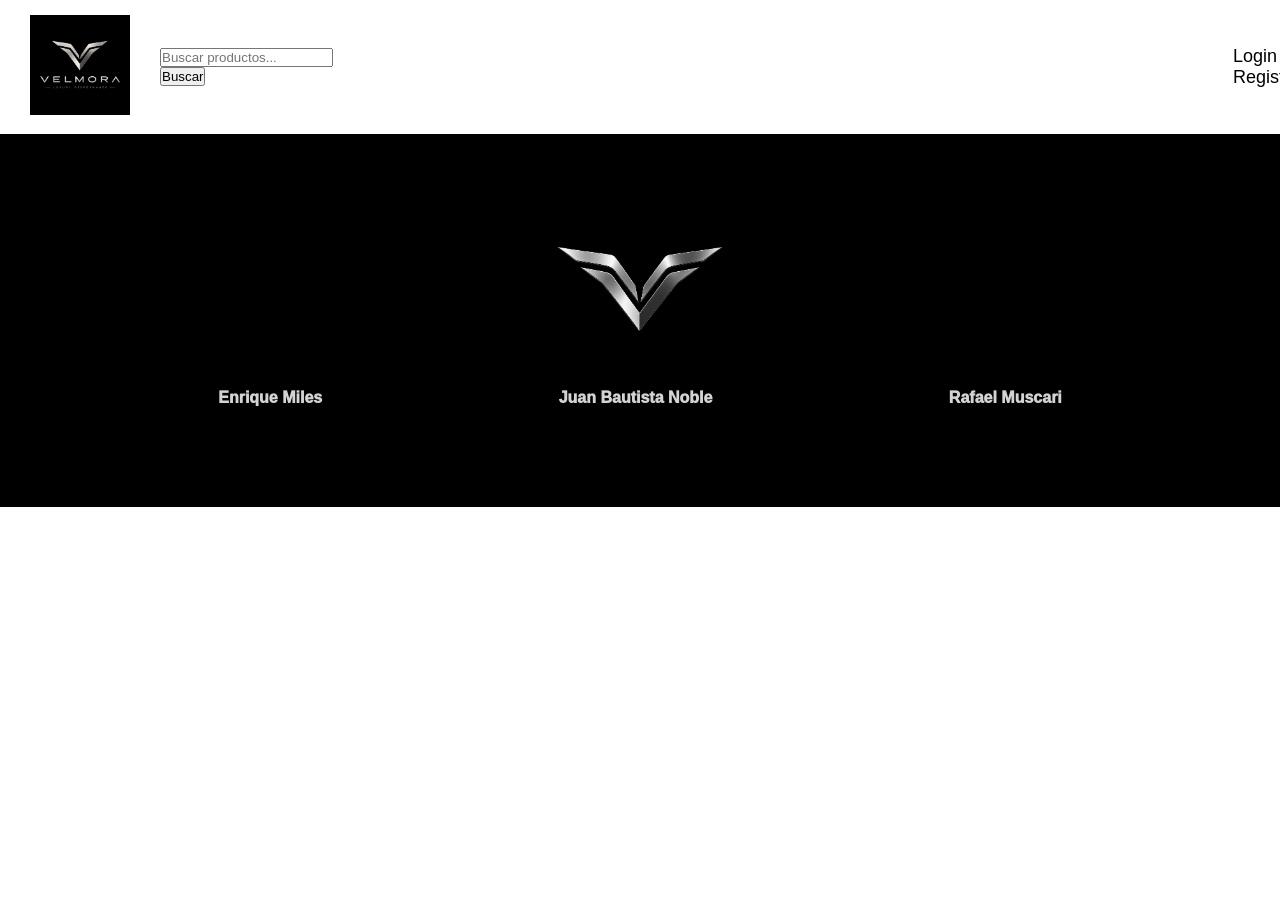
==== category.html @ 24c38fd2 "hice el css del index" ====
<!DOCTYPE html>
<html lang="en">
<head>
    <meta charset="UTF-8">
    <meta name="viewport" content="width=device-width, initial-scale=1.0">
    <title>Productos por categoria</title>
    <link rel="stylesheet" href="./css/style.css">
</head>
<body>
 <header class="header">
        <div class="logo_buscador">
            <a href="./index.html" class="logo link">
                <img src="./imagenes/logoconnombre.png" alt="logo">
            </a>
        <form  class="buscador" action="./search-results.html" method="get">
            <input class="input-buscador" type="text" name="buscador" placeholder="Buscar productos..." required>
            <button type="submit">Buscar</button>
        </form>
        </div>
        <div class="login-registro">
            <a href="./login.html">Login</a>
            <span>|</span>
            <a href="./register.html">Registro</a>
        </div>
    </header>
    
    <footer>
        <div class="logo-sinnombre"><img src="./imagenes/logo.png" alt="logo"></div>
        <nav>
            <ul class="nombres">
                <li class="nombre-particular">Enrique Miles</li>
                <li class="nombre-particular">Juan Bautista Noble</li>
                <li class="nombre-particular">Rafael Muscari</li>
            </ul>
        </nav>
    </footer>
</body>
</html>
---- css/style.css ----
* {
    box-sizing: border-box;
    margin: 0;
    padding: 0;
}

ul,
ol,
li {
    list-style-type: none;
}

a {
    text-decoration: none;
    color: black;
}

body {
    background-color: white;
    color: black;
    font-family: 'Trebuchet MS', 'Lucida Sans Unicode', 'Lucida Grande', 'Lucida Sans', Arial, sans-serif;
}

.header {
    background-color: white;
    border-bottom: 5px black solid;
    display: flex;
    align-items: center;
    padding: 15px 30px;
}

.logo img {
    height: 100px;
    width: 100px;
    margin-right: 30px;
}

.logo_buscador{
    display: flex;
    align-items: center;
}

.buscador{
    margin-right: 900px;
}

.login-registro{
   font-size: 18px;
}

.foto-auto img{
    width: 100%;
}

.nuevos-productos{
    margin: 30px 0 15px 0;
    display: flex;
    justify-content: center;
    width: 100%;
}

.titulo-nuevos{
    padding: 100px 60px 15px;
    font-size: 35px; 
}

.producto{
    margin: 0 10px 0 10px;
    background-color: rgb(215, 215, 215);
    border-radius: 20px;
    width: 430px;
    padding: 15px;
}

.foto{
    width: 400px;
}

h3{
   margin: 10px 0;
}

.precio{
    font-weight: bold;
}

.ver {
    background-color: #444;
    padding: 10px;
    width: 75px;
    margin: 15px 0px;
}

.ver a{
    text-decoration: none;
    color: white;
}

.productos-destacados{
    display: flex;
    justify-content: center;
    width: 100%;
    background-color: rgb(215, 215, 215);
}

.titulo-destacados{
    background-color: rgb(215, 215, 215);
    padding: 100px 60px 15px;
    font-size: 35px;
    margin-top: 50px;
}

.destacado{
    margin: 30px 10px 15px 10px;
    background-color: white;
    border-radius: 20px;
    width: 430px;
    padding: 15px;
}

footer{
    background-color: black;
    padding: 50px 100px 100px;
}

.logo-sinnombre{
    display: flex;
    justify-content: center;
}

.logo-sinnombre img {
    height: 200px;
}

.nombres{
    display: flex;
    justify-content: space-around;
}

.nombre-particular{
    color: lightgrey;
    font-weight: 1000;
    font-family: 'Segoe UI', Tahoma, Geneva, Verdana, sans-serif;
}

.login{
    display: flex;
    justify-content: center;
    margin: 150px;
    font-size: 18px;
}

.email{
    margin: 0 0 20px ;
}

.ingresar{
    font-size: 20px;
    margin-right: 10px;
}

.cuenta{
    border: black 1px solid;
    padding: 2px;
    border-radius: 4px;
    background-color: rgb(231, 230, 230);
}
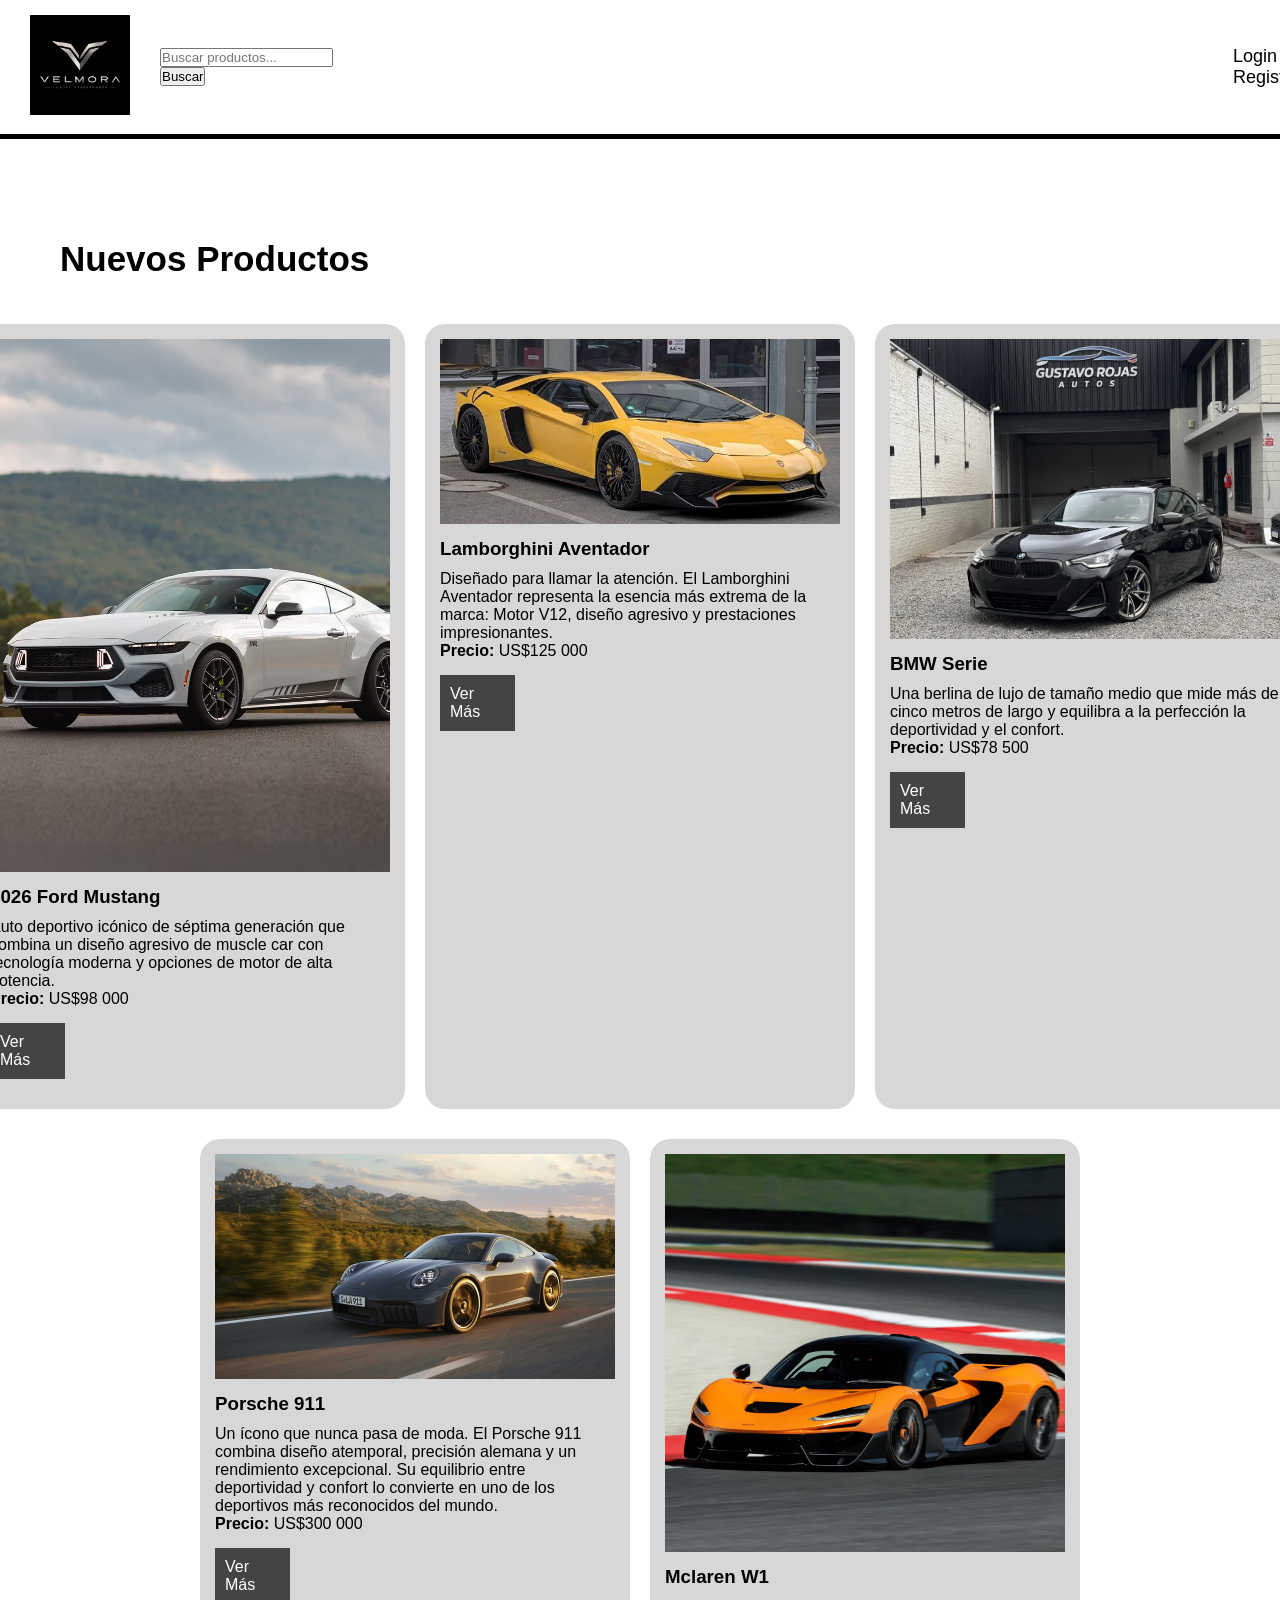
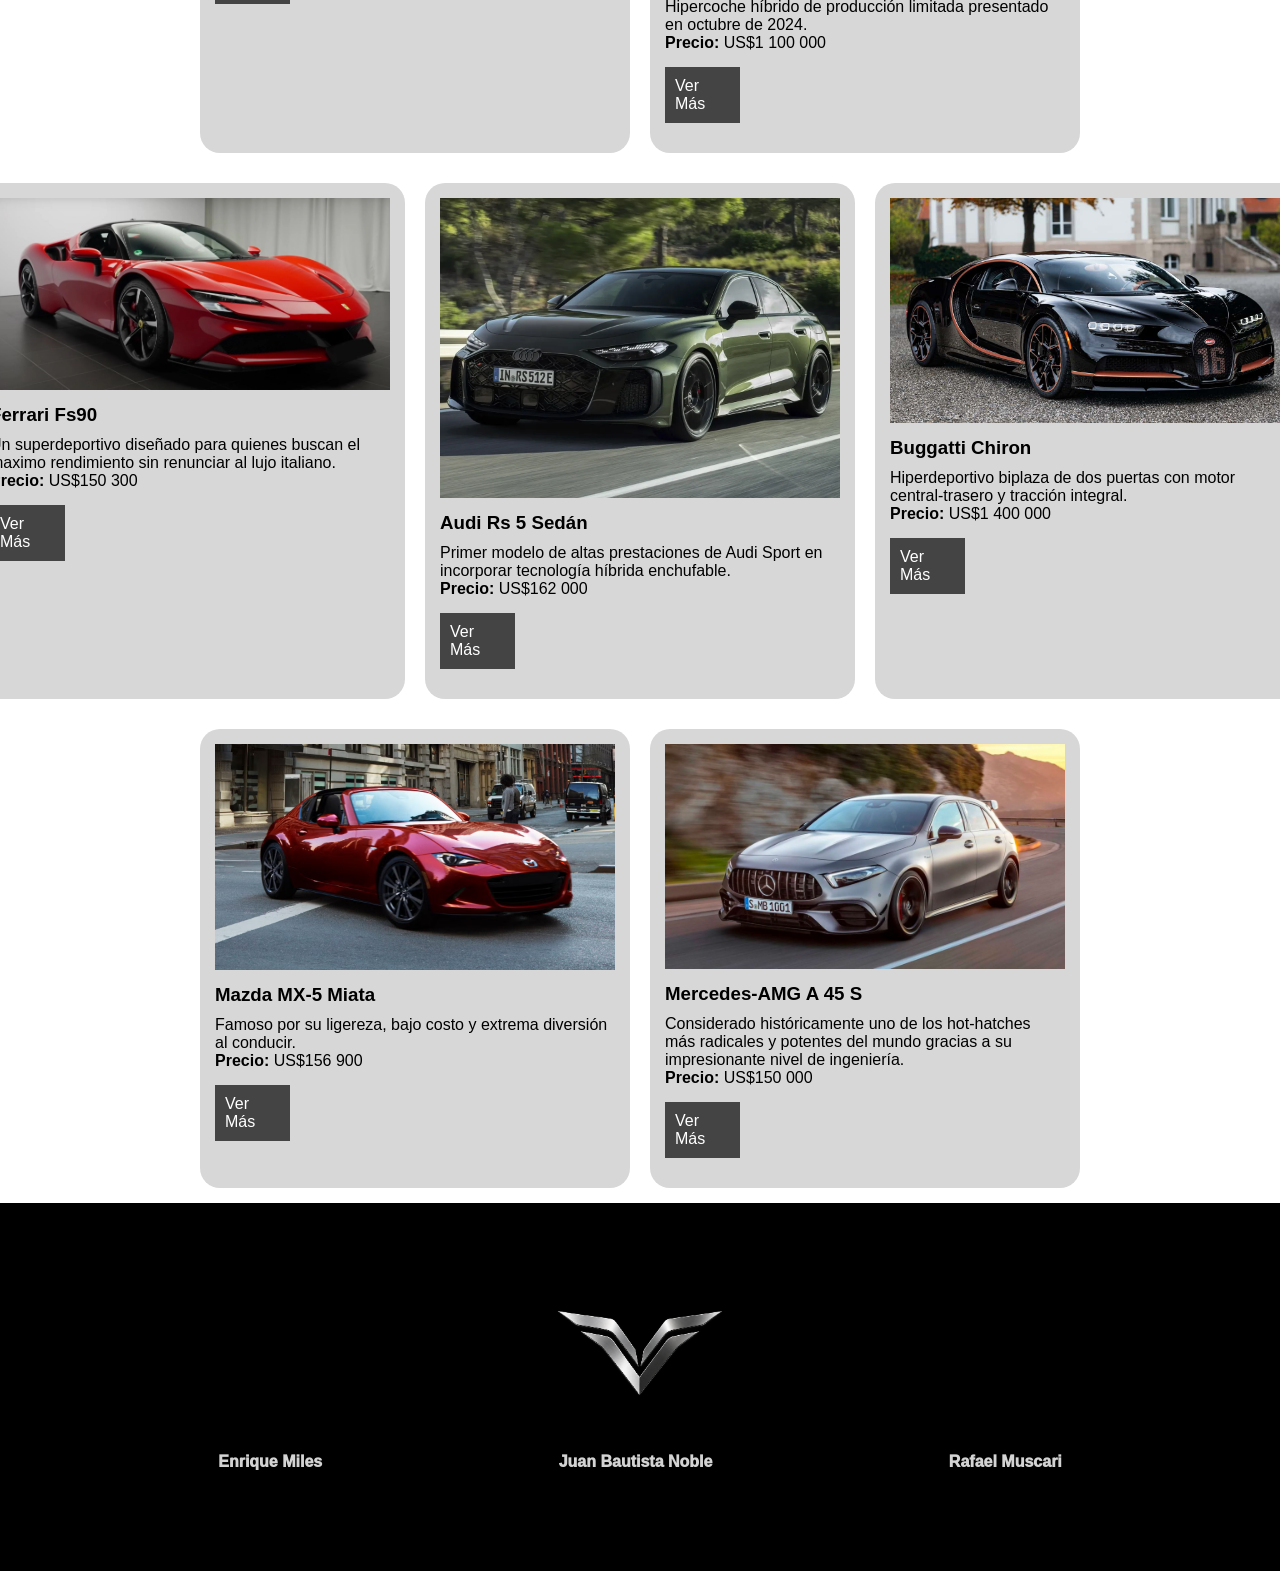
==== commit 6bcf0258: "hice el html de category" ====
--- a/category.html
+++ b/category.html
@@ -23,7 +23,96 @@
             <a href="./register.html">Registro</a>
         </div>
     </header>
-    
+    <section>
+            <h1 class="titulo-nuevos">Nuevos Productos</h1>
+            <div class="nuevos-productos">
+            <article class="producto">
+                <img class="foto" src="./imagenes/26_FRD_MST_RTR_LAUNCH_VHP-Accordion3_v1.avif" alt="mustang">
+                    <h3>2026 Ford Mustang</h3>
+                    <p>Auto deportivo icónico de séptima generación que combina un diseño agresivo de muscle car con tecnología moderna y opciones de motor de alta potencia.</p>
+                    <p><span class="precio">Precio: </span>US$98 000</p>
+                    <p class="ver"><a href="./product.html">Ver Más</a></p>
+            </article>
+            <article class="producto">
+                <img class="foto" src="./imagenes/images.jpg" alt="lamborghini">
+                    <h3>Lamborghini Aventador</h3>
+                    <p>Diseñado para llamar la atención. El Lamborghini Aventador representa la esencia más extrema de
+                        la marca: Motor V12, diseño agresivo y prestaciones impresionantes.</p>
+                    <p><span class="precio">Precio: </span>US$125 000</p>
+                    <p class="ver"><a href="./product.html">Ver Más</a></p>
+            </article>
+            <article class="producto">
+                <img class="foto" src="./imagenes/D_NQ_NP_2X_749563-MLA111535117367_052026-F.webp" alt="foto-BMW">
+                    <h3>BMW Serie</h3>
+                    <p>Una berlina de lujo de tamaño medio que mide más de cinco metros de largo y equilibra a la perfección la deportividad y el confort.</p>
+                    <p><span class="precio">Precio: </span>US$78 500</p>
+                    <p class="ver"><a href="./product.html">Ver Más</a></p>
+            </article>
+            </div>
+        </section>
+        <section class="nuevos-productos">
+            <article class="producto">
+                <img class="foto" src="./imagenes/porsche911.webp" alt="foto-porsche911">
+                <div>
+                    <h3>Porsche 911</h3>
+                    <p>Un ícono que nunca pasa de moda. El Porsche 911 combina diseño atemporal, precisión alemana y un
+                        rendimiento excepcional. Su equilibrio entre deportividad y confort lo convierte en uno de los
+                        deportivos más reconocidos del mundo.</p>
+                    <p><span class="precio">Precio: </span>US$300 000</p>
+                    <p class="ver"><a href="./product.html">Ver Más</a></p>
+                </div>
+            </article>
+            <article class="producto">
+                <img class="foto" src="./imagenes/6389578a-0f70-4051-b32a-111d0149a776.avif" alt="Mclaren">
+                <div>
+                    <h3>Mclaren W1</h3>
+                    <p>Hipercoche híbrido de producción limitada presentado en octubre de 2024.</p>
+                    <p><span class="precio">Precio: </span>US$1 100 000</p>
+                    <p class="ver"><a href="./product.html">Ver Más</a></p>
+                </div>
+            </article>
+        </section>
+        <section class="nuevos-productos">
+            <article class="producto">
+                <img class="foto" src="./imagenes/ferrarifs90.webp" alt="ferrari">
+                    <h3>Ferrari Fs90</h3>
+                    <p>Un superdeportivo diseñado para quienes buscan el maximo rendimiento sin renunciar al lujo italiano.</p>
+                    <p><span class="precio">Precio: </span>US$150 300</p>
+                    <p class="ver"><a href="./product.html">Ver Más</a></p>
+            </article>
+            <article class="producto">
+                <img class="foto" src="./imagenes/D_NQ_NP_2X_921612-MLA115686466792_092026-F.webp" alt="Audi">
+                <div>
+                    <h3>Audi Rs 5 Sedán</h3>
+                    <p>Primer modelo de altas prestaciones de Audi Sport en incorporar tecnología híbrida enchufable.</p>
+                    <p><span class="precio">Precio: </span>US$162 000</p>
+                    <p class="ver"><a href="./product.html">Ver Más</a></p>
+                </div>
+            </article>
+            <article class="producto">
+                <img class="foto" src="./imagenes/bugatti-chiron-1500.jpg" alt="ferrari">
+                    <h3>Buggatti Chiron</h3>
+                    <p>Hiperdeportivo biplaza de dos puertas con motor central-trasero y tracción integral.</p>
+                    <p><span class="precio">Precio: </span>US$1 400 000</p>
+                    <p class="ver"><a href="./product.html">Ver Más</a></p>
+            </article>
+        </section>
+        <section class="nuevos-productos">
+            <article class="producto">
+                <img class="foto" src="./imagenes/mazda-mx.avif" alt="mazda">
+                    <h3>Mazda MX-5 Miata</h3>
+                    <p>Famoso por su ligereza, bajo costo y extrema diversión al conducir.</p>
+                    <p><span class="precio">Precio: </span>US$156 900</p>
+                    <p class="ver"><a href="./product.html">Ver Más</a></p>
+            </article>
+            <article class="producto">
+                <img class="foto" src="./imagenes/mercedes.jpg" alt="foto-mercedes">
+                    <h3>Mercedes-AMG A 45 S</h3>
+                    <p>Considerado históricamente uno de los hot-hatches más radicales y potentes del mundo gracias a su impresionante nivel de ingeniería.</p>
+                    <p><span class="precio">Precio: </span>US$150 000</p>
+                    <p class="ver"><a href="./product.html">Ver Más</a></p>
+            </article>
+        </section>
     <footer>
         <div class="logo-sinnombre"><img src="./imagenes/logo.png" alt="logo"></div>
         <nav>
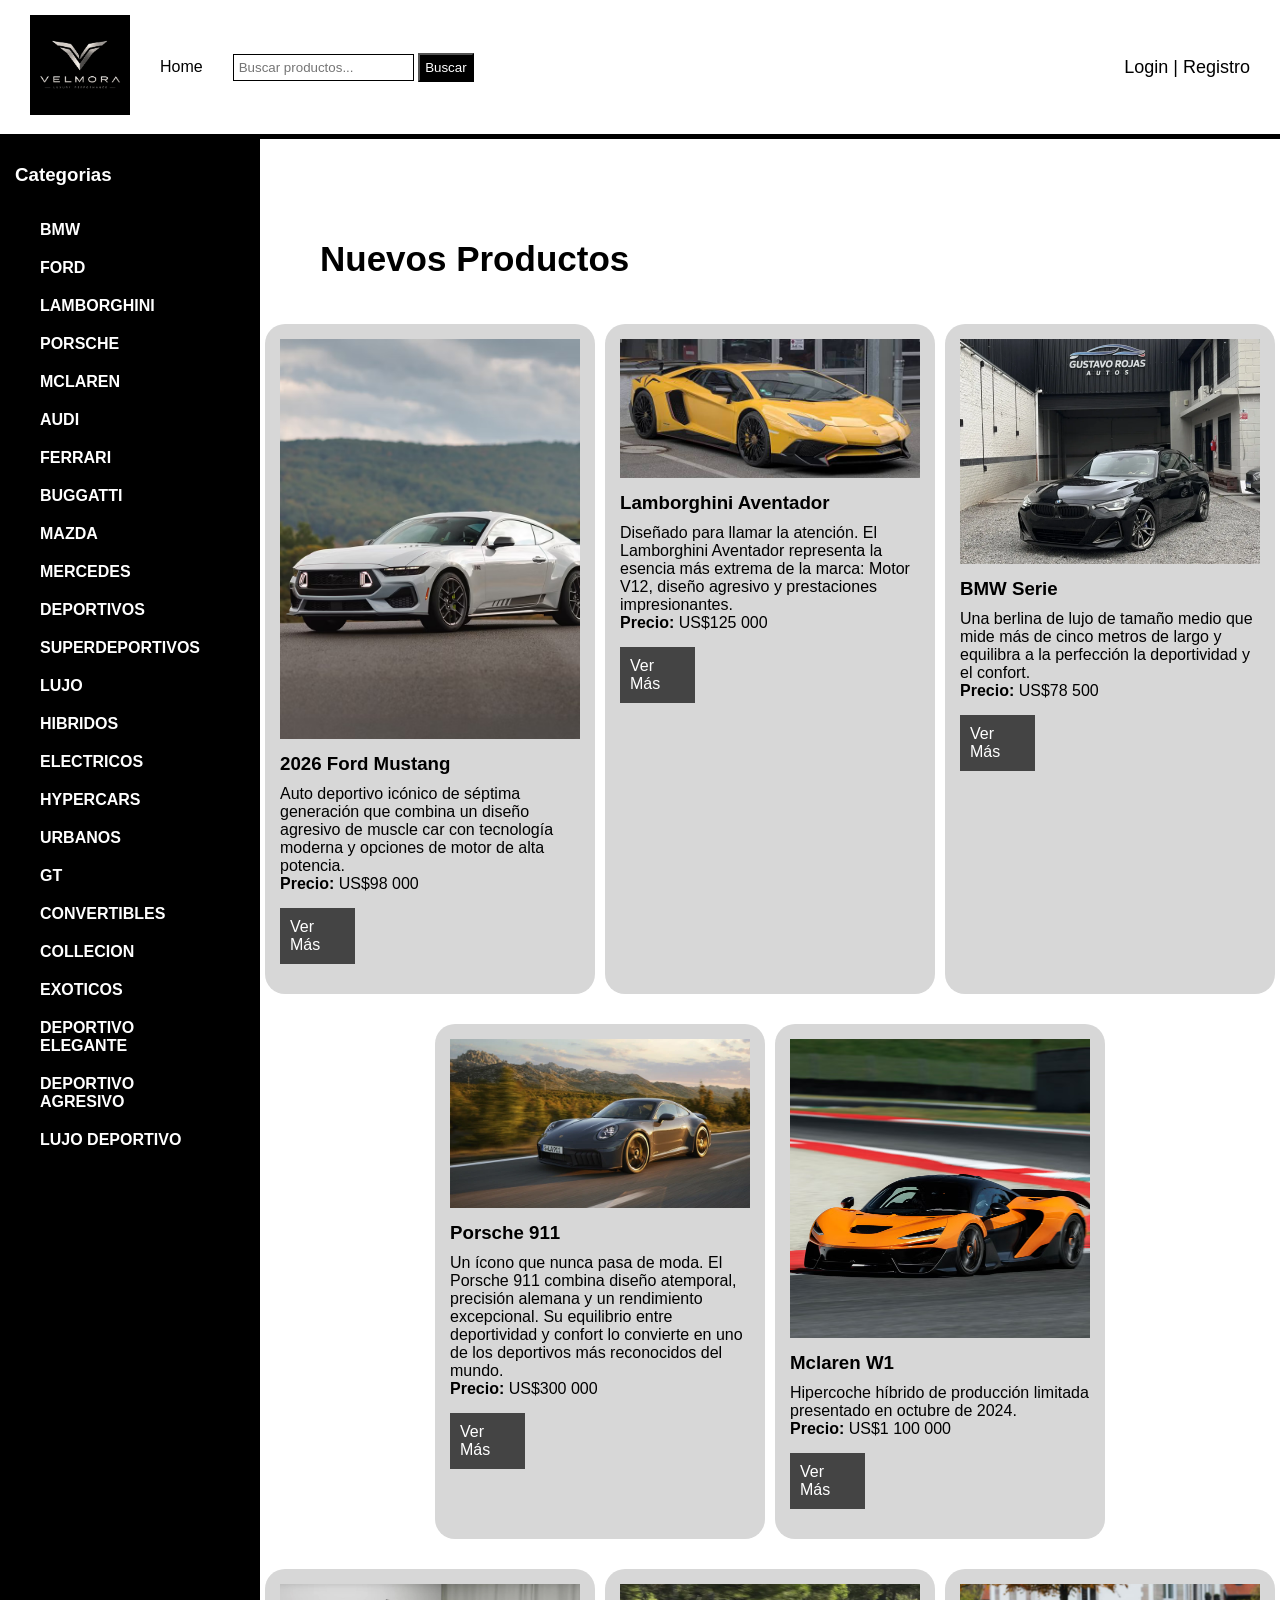
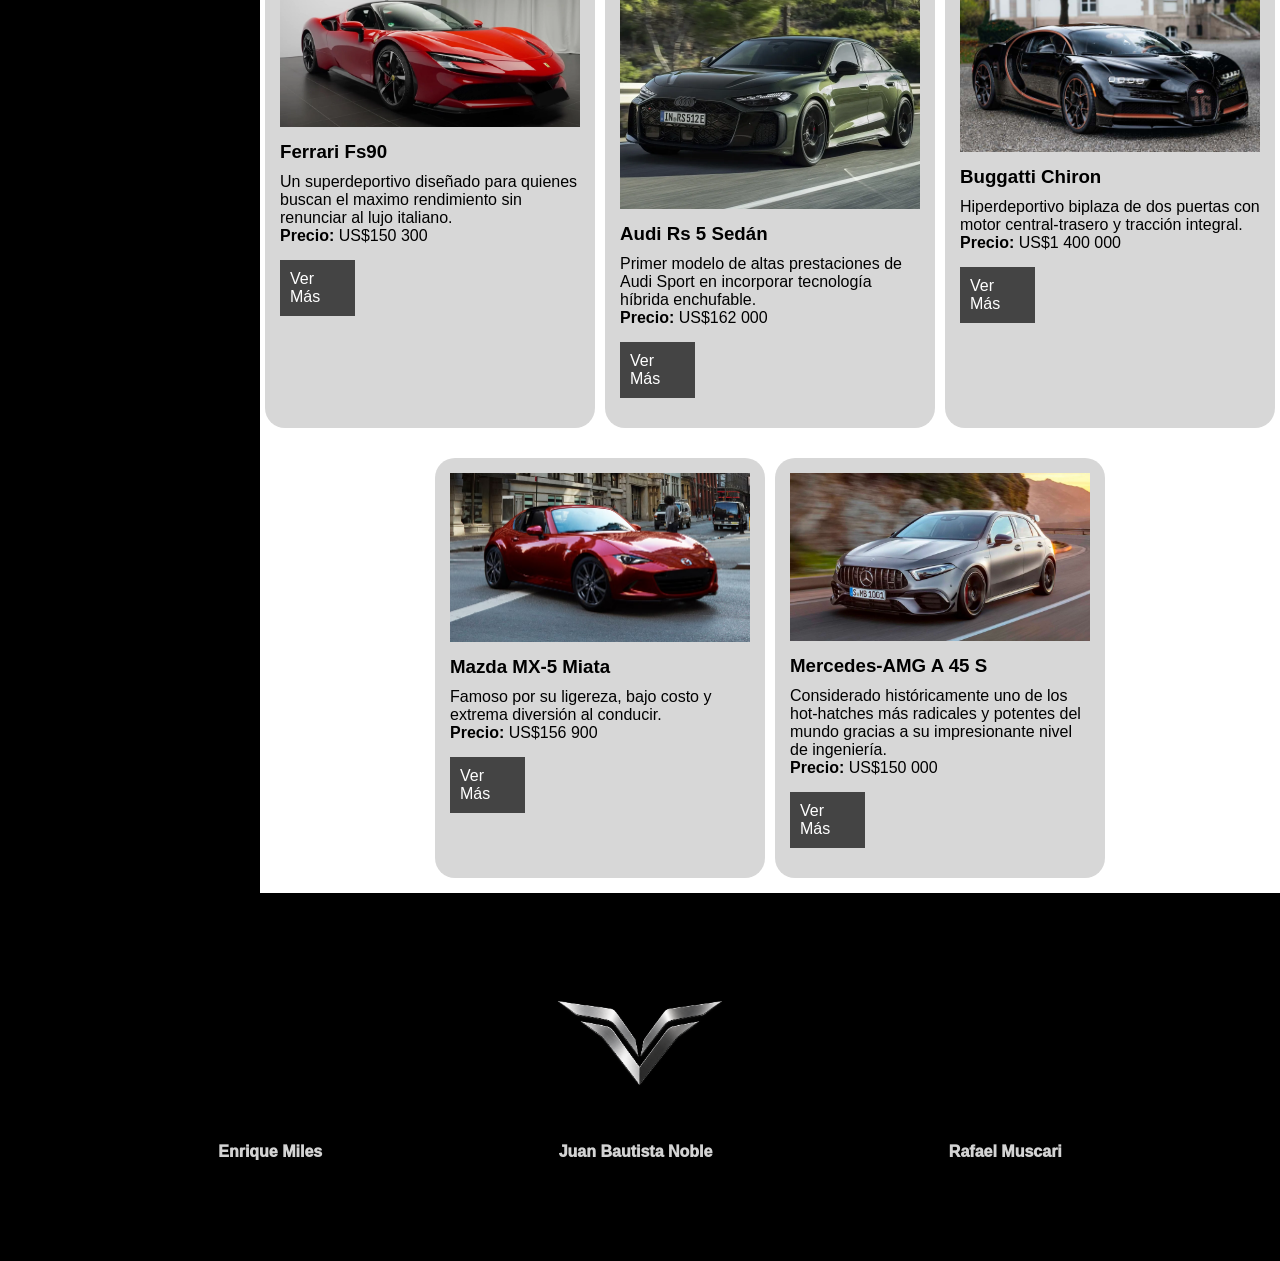
==== commit 305ea071: "hice el responsive y el search-result" ====
--- a/category.html
+++ b/category.html
@@ -12,9 +12,10 @@
             <a href="./index.html" class="logo link">
                 <img src="./imagenes/logoconnombre.png" alt="logo">
             </a>
+             <a href="./index.html" class="home">Home</a>
         <form  class="buscador" action="./search-results.html" method="get">
             <input class="input-buscador" type="text" name="buscador" placeholder="Buscar productos..." required>
-            <button type="submit">Buscar</button>
+            <button type="submit" class="buscar">Buscar</button>
         </form>
         </div>
         <div class="login-registro">
@@ -23,6 +24,39 @@
             <a href="./register.html">Registro</a>
         </div>
     </header>
+    <main class="main-index">
+    <div class="menu">
+        <h3>Categorias</h3>
+        <nav class="menu">
+            <ul>
+                <li class="categoria"><a href="./category.html">BMW</a></li>
+                <li class="categoria"><a href="./category.html">FORD</a></li>
+                <li class="categoria"><a href="./category.html">LAMBORGHINI</a></li>
+                <li class="categoria"><a href="./category.html">PORSCHE</a></li>
+                <li class="categoria"><a href="./category.html">MCLAREN</a></li>
+                <li class="categoria"><a href="./category.html">AUDI</a></li>
+                <li class="categoria"><a href="./category.html">FERRARI</a></li>
+                <li class="categoria"><a href="./category.html">BUGGATTI</a></li>
+                <li class="categoria"><a href="./category.html">MAZDA</a></li>
+                <li class="categoria"><a href="./category.html">MERCEDES</a></li>
+                <li class="categoria"><a href="./category.html">DEPORTIVOS</a></li>
+                <li class="categoria"><a href="./category.html">SUPERDEPORTIVOS</a></li>
+                <li class="categoria"><a href="./category.html">LUJO</a></li>
+                <li class="categoria"><a href="./category.html">HIBRIDOS</a></li>
+                <li class="categoria"><a href="./category.html">ELECTRICOS</a></li>
+                <li class="categoria"><a href="./category.html">HYPERCARS</a></li>
+                <li class="categoria"><a href="./category.html">URBANOS</a></li>
+                <li class="categoria"><a href="./category.html">GT</a></li>
+                <li class="categoria"><a href="./category.html">CONVERTIBLES</a></li>
+                <li class="categoria"><a href="./category.html">COLLECION</a></li>
+                <li class="categoria"><a href="./category.html">EXOTICOS</a></li>
+                <li class="categoria"><a href="./category.html">DEPORTIVO ELEGANTE</a></li>
+                <li class="categoria"><a href="./category.html">DEPORTIVO AGRESIVO</a></li>
+                <li class="categoria"><a href="./category.html">LUJO DEPORTIVO</a></li>
+            </ul>
+        </nav>
+        </div>
+        <div>
     <section>
             <h1 class="titulo-nuevos">Nuevos Productos</h1>
             <div class="nuevos-productos">
@@ -97,7 +131,7 @@
                     <p class="ver"><a href="./product.html">Ver Más</a></p>
             </article>
         </section>
-        <section class="nuevos-productos">
+         <section class="nuevos-productos">
             <article class="producto">
                 <img class="foto" src="./imagenes/mazda-mx.avif" alt="mazda">
                     <h3>Mazda MX-5 Miata</h3>
@@ -113,6 +147,8 @@
                     <p class="ver"><a href="./product.html">Ver Más</a></p>
             </article>
         </section>
+        </div>
+        </main>
     <footer>
         <div class="logo-sinnombre"><img src="./imagenes/logo.png" alt="logo"></div>
         <nav>
--- a/css/style.css
+++ b/css/style.css
@@ -26,13 +26,18 @@
     border-bottom: 5px black solid;
     display: flex;
     align-items: center;
+    justify-content: space-between;
     padding: 15px 30px;
-}
+    width: 100%;
+}   
 
 .logo img {
     height: 100px;
     width: 100px;
-    margin-right: 30px;
+}
+
+.home{
+    margin: 0 30px;
 }
 
 .logo_buscador{
@@ -40,23 +45,56 @@
     align-items: center;
 }
 
-.buscador{
-    margin-right: 900px;
+
+.input-buscador{
+    border-radius: 0;
+    font-family: 'Trebuchet MS', 'Lucida Sans Unicode', 'Lucida Grande', 'Lucida Sans', Arial, sans-serif;
+    color: black;
+    border: 1px black solid;
+    padding: 5px;
+}
+
+.buscar{
+    background-color: black;
+    color: white;
+    font-family: 'Trebuchet MS', 'Lucida Sans Unicode', 'Lucida Grande', 'Lucida Sans', Arial, sans-serif;
+    padding: 5px;
 }
 
 .login-registro{
    font-size: 18px;
+   justify-self: flex-end;
 }
 
 .foto-auto img{
     width: 100%;
 }
 
+.main-index{
+    display: flex;
+}
+
+.menu{
+    padding: 15px;
+    background-color: black;
+    color: white;
+}
+
+.categoria{
+    padding: 10px;
+    display: flex;
+    flex-direction: column;
+}
+    
+.categoria a{
+    font-weight: 700;
+    color: white;
+}
+
 .nuevos-productos{
     margin: 30px 0 15px 0;
     display: flex;
     justify-content: center;
-    width: 100%;
 }
 
 .titulo-nuevos{
@@ -65,15 +103,15 @@
 }
 
 .producto{
-    margin: 0 10px 0 10px;
-    background-color: rgb(215, 215, 215);
-    border-radius: 20px;
-    width: 430px;
+    margin: 0 5px 0 5px;
+    background-color: rgb(215, 215, 215);
+    border-radius: 20px;
+    width: 330px;
     padding: 15px;
 }
 
 .foto{
-    width: 400px;
+    width: 300px;
 }
 
 h3{
@@ -101,6 +139,7 @@
     justify-content: center;
     width: 100%;
     background-color: rgb(215, 215, 215);
+    padding: 20px;
 }
 
 .titulo-destacados{
@@ -114,7 +153,7 @@
     margin: 30px 10px 15px 10px;
     background-color: white;
     border-radius: 20px;
-    width: 430px;
+    width: 410px;
     padding: 15px;
 }
 
@@ -164,4 +203,87 @@
     padding: 2px;
     border-radius: 4px;
     background-color: rgb(231, 230, 230);
+}
+
+.producto-uni{
+display: flex;
+margin: 30px;
+}
+.carrera{
+    width: 800px;
+    display: flex;
+    justify-content: center;
+}
+
+.caracteristicas{
+    margin: 30px;
+    background-color: rgb(215, 215, 215);
+    border-radius: 20px;
+    padding: 20px;
+}
+
+.fuente{
+    font-weight:bold ;
+    margin: 5px 0;
+
+}
+
+.margen{
+    margin: 10px 0;
+}
+
+.tag{
+    background-color: rgb(215, 215, 215);
+    border-radius: 20px;
+    padding: 20px;
+    margin: 0 300px;
+}
+
+.tags{
+    display: flex;
+    justify-content: center;
+}
+
+.deportivo{
+    display: flex;
+    justify-content: center;
+    margin-top: 30px;
+
+}
+
+.dua{
+    margin: 0 100px;
+}
+
+.resenas {
+   display: flex; 
+   margin-bottom: 30px;
+}
+
+.reseña-titulo{
+    display: flex;
+    justify-content: center;
+    margin: 20px 0;
+}
+
+.usuario{
+    background-color: rgb(215, 215, 215);
+    border-radius: 20px;
+    padding: 20px;
+    margin: 10px 15px;
+}
+
+.usuario img{
+    width: 200px;
+}
+
+@media (max-width:480px) {
+    .foto-auto{
+        display: none;
+    }
+.main-index{
+    display: flex;
+    flex-direction: column;
+}
+
 }
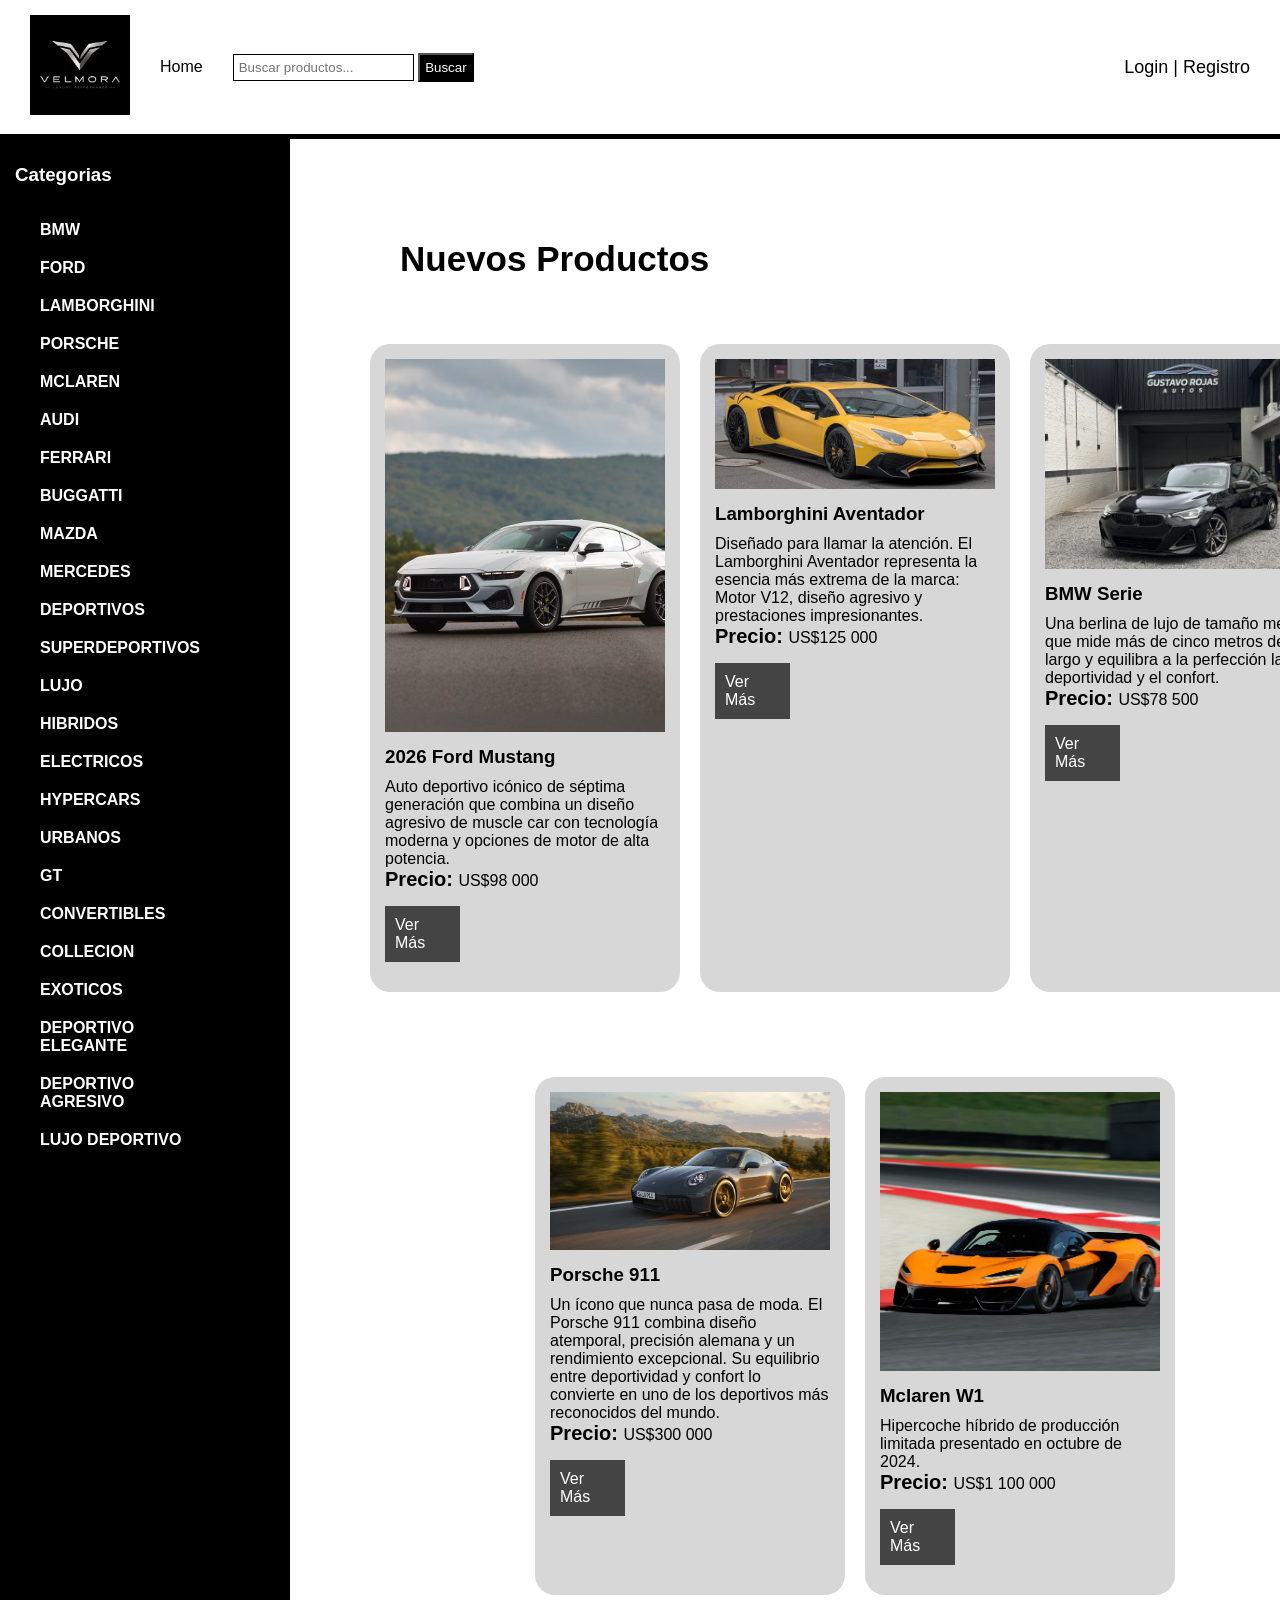
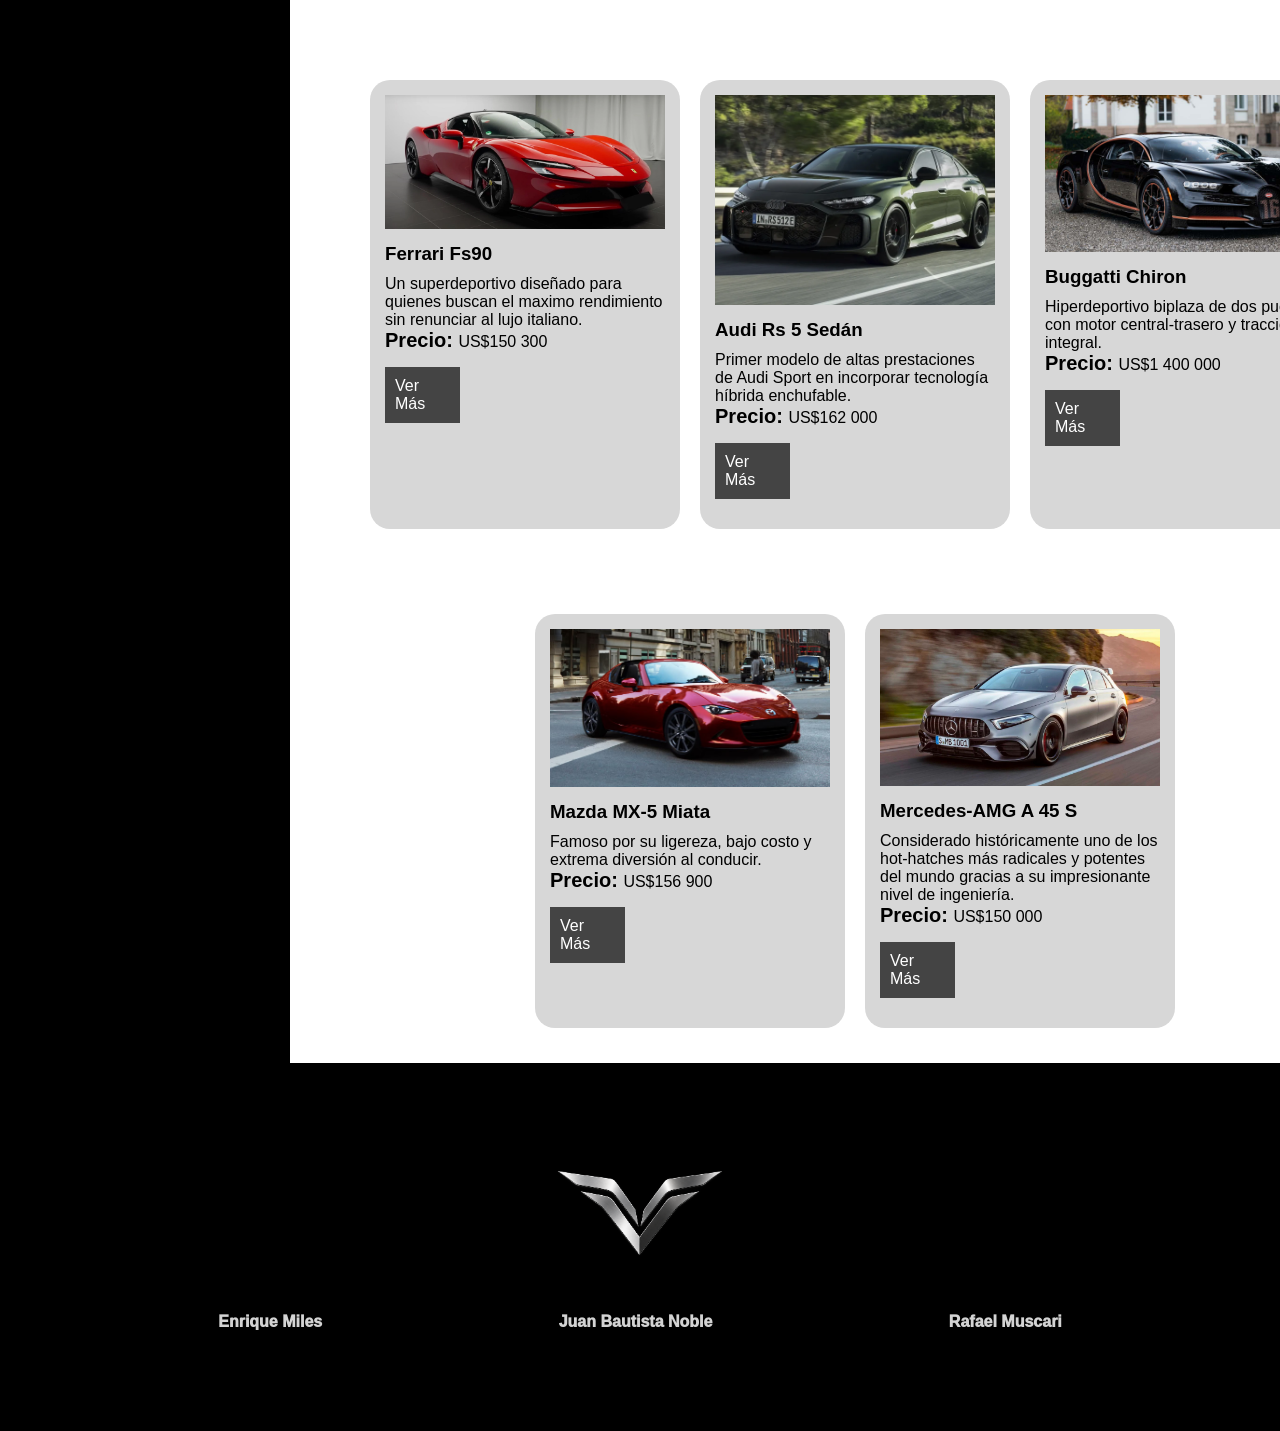
==== commit dc64f039: "cree los archivos de java" ====
--- a/category.html
+++ b/category.html
@@ -159,5 +159,6 @@
             </ul>
         </nav>
     </footer>
+    <script src="./js/category.js"></script>
 </body>
 </html>
--- a/css/style.css
+++ b/css/style.css
@@ -68,6 +68,7 @@
 
 .foto-auto img{
     width: 100%;
+    border-bottom: solid black 2px;
 }
 
 .main-index{
@@ -78,6 +79,7 @@
     padding: 15px;
     background-color: black;
     color: white;
+    margin-right: 50px;
 }
 
 .categoria{
@@ -92,7 +94,7 @@
 }
 
 .nuevos-productos{
-    margin: 30px 0 15px 0;
+    padding: 20px;
     display: flex;
     justify-content: center;
 }
@@ -103,15 +105,15 @@
 }
 
 .producto{
-    margin: 0 5px 0 5px;
-    background-color: rgb(215, 215, 215);
+    margin: 30px 10px 15px 10px;
+    background-color:  rgb(215, 215, 215);
     border-radius: 20px;
-    width: 330px;
+    width: 310px;
     padding: 15px;
 }
 
 .foto{
-    width: 300px;
+    width: 280px;
 }
 
 h3{
@@ -137,13 +139,10 @@
 .productos-destacados{
     display: flex;
     justify-content: center;
-    width: 100%;
-    background-color: rgb(215, 215, 215);
     padding: 20px;
 }
 
 .titulo-destacados{
-    background-color: rgb(215, 215, 215);
     padding: 100px 60px 15px;
     font-size: 35px;
     margin-top: 50px;
@@ -153,7 +152,8 @@
     margin: 30px 10px 15px 10px;
     background-color: white;
     border-radius: 20px;
-    width: 410px;
+    border: 2px solid rgb(215, 215, 215);
+    width: 310px;
     padding: 15px;
 }
 
@@ -196,85 +196,92 @@
 .ingresar{
     font-size: 20px;
     margin-right: 10px;
+    padding: 5px;
 }
 
 .cuenta{
     border: black 1px solid;
-    padding: 2px;
+    padding: 7px;
     border-radius: 4px;
     background-color: rgb(231, 230, 230);
 }
 
 .producto-uni{
-display: flex;
-margin: 30px;
+    display: flex;
+    margin: 50px;
 }
 .carrera{
-    width: 800px;
+    width: 1000px;
     display: flex;
     justify-content: center;
 }
 
 .caracteristicas{
-    margin: 30px;
-    background-color: rgb(215, 215, 215);
+    margin: 50px;
+    border: 2px solid rgb(215, 215, 215);
     border-radius: 20px;
     padding: 20px;
+    width: 1000px;
 }
 
 .fuente{
     font-weight:bold ;
     margin: 5px 0;
-
+}
+
+.precio{
+    margin: 15px 0;
+    font-size: 20px;
 }
 
 .margen{
     margin: 10px 0;
 }
 
-.tag{
-    background-color: rgb(215, 215, 215);
+.tags{
+    display: flex;
+    justify-content: center;
+}
+
+.deportivo{
+    display: flex;
+    justify-content: center;
+    margin-top: 30px;
+}
+
+.dua{
+    margin: 0 100px;
+    padding: 5px;
+    border: 2px solid rgb(215, 215, 215);
+    border-radius: 5px;
+}
+
+.resenas { 
+   margin-bottom: 30px;
+}
+
+
+.usuario{
+    border: solid 2px rgb(215, 215, 215);
     border-radius: 20px;
     padding: 20px;
-    margin: 0 300px;
-}
-
-.tags{
-    display: flex;
-    justify-content: center;
-}
-
-.deportivo{
-    display: flex;
-    justify-content: center;
-    margin-top: 30px;
-
-}
-
-.dua{
-    margin: 0 100px;
-}
-
-.resenas {
-   display: flex; 
-   margin-bottom: 30px;
-}
-
-.reseña-titulo{
-    display: flex;
-    justify-content: center;
-    margin: 20px 0;
-}
-
-.usuario{
-    background-color: rgb(215, 215, 215);
-    border-radius: 20px;
-    padding: 20px;
-    margin: 10px 15px;
+    margin: 10px 35px 10px 15px;
 }
 
 .usuario img{
     width: 200px;
+}
+
+.resultados-busqueda{
+    margin: 50px 30px;
+}
+
+.resultado{
+    margin-right: 15px;
+}
+
+.no-hay{
+    margin: 30px;
 }
 
 @media (max-width:480px) {
@@ -286,4 +293,47 @@
     flex-direction: column;
 }
 
+.nuevos-productos{
+    display: flex;
+    flex-direction: column; 
+    align-items: center;
+     
+
+}
+
+.productos-destacados{
+   display: flex;
+   flex-direction: column;
+   align-items: center;
+}
+
+.login-registro{
+    margin-left: 15px;
+}
+
+.email{
+    display: flex;
+    flex-direction: column;
+}
+
+.ingresar{
+    margin-bottom: 15px;
+}
+
+.caracteristicas{
+    width: 400px;
+}
+
+.carrera{
+    width: 400px;
+}
+
+.deportivo{
+    display: flex;
+    flex-direction: column;
+}
+
+.menu {
+    width: 100%;
+}
 }
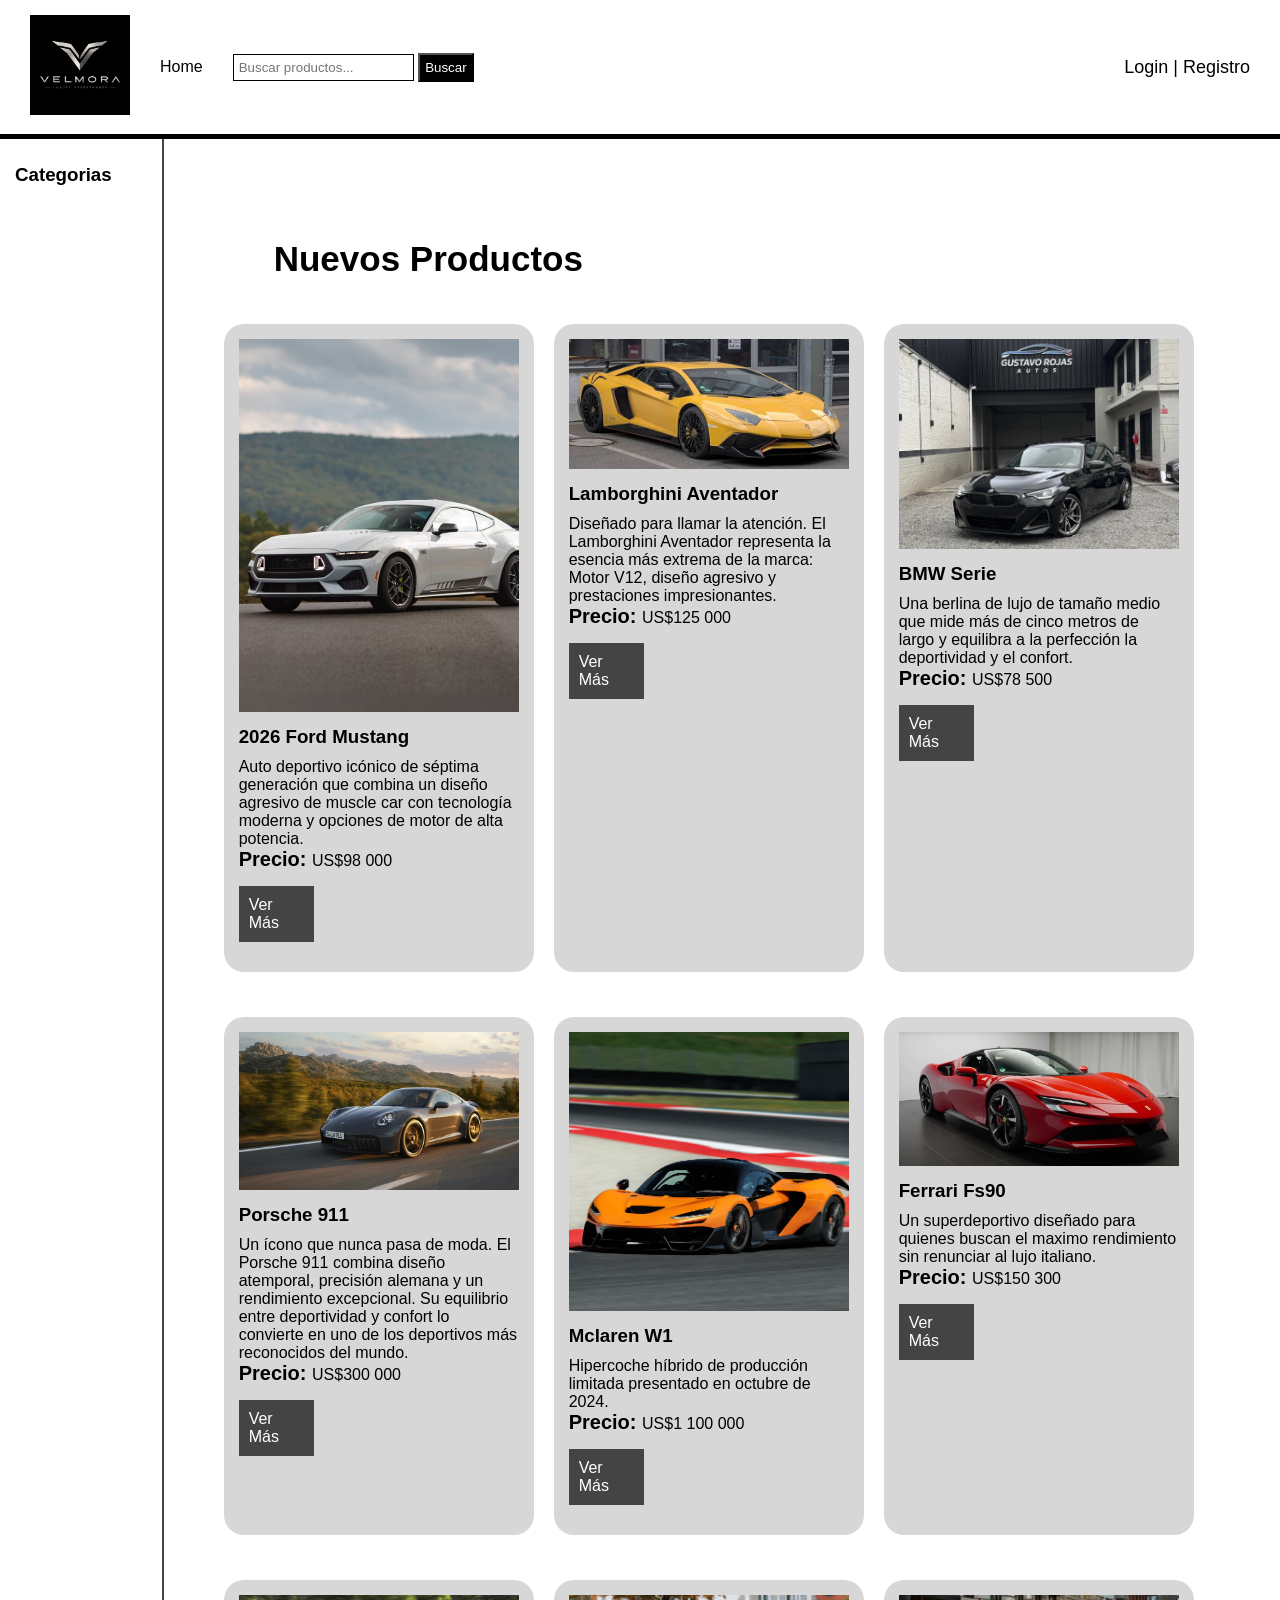
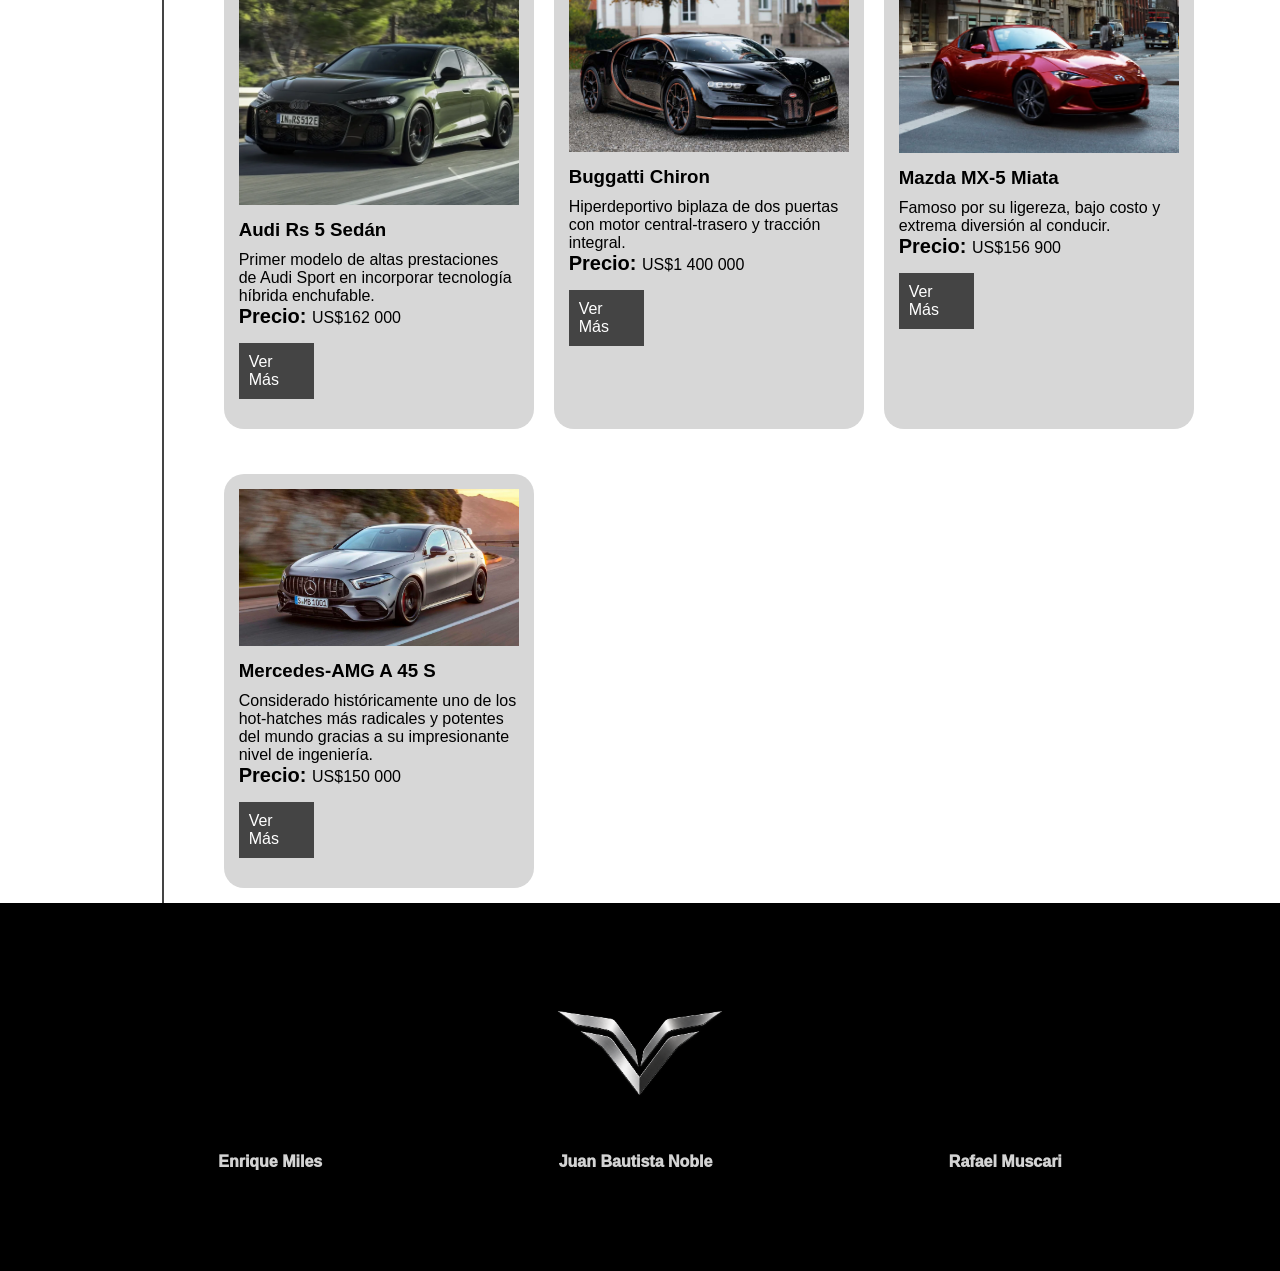
==== commit 514cc9e5: "hice el punto 3" ====
--- a/category.html
+++ b/category.html
@@ -25,35 +25,10 @@
         </div>
     </header>
     <main class="main-index">
-    <div class="menu">
+   <div class="menu">
         <h3>Categorias</h3>
-        <nav class="menu">
-            <ul>
-                <li class="categoria"><a href="./category.html">BMW</a></li>
-                <li class="categoria"><a href="./category.html">FORD</a></li>
-                <li class="categoria"><a href="./category.html">LAMBORGHINI</a></li>
-                <li class="categoria"><a href="./category.html">PORSCHE</a></li>
-                <li class="categoria"><a href="./category.html">MCLAREN</a></li>
-                <li class="categoria"><a href="./category.html">AUDI</a></li>
-                <li class="categoria"><a href="./category.html">FERRARI</a></li>
-                <li class="categoria"><a href="./category.html">BUGGATTI</a></li>
-                <li class="categoria"><a href="./category.html">MAZDA</a></li>
-                <li class="categoria"><a href="./category.html">MERCEDES</a></li>
-                <li class="categoria"><a href="./category.html">DEPORTIVOS</a></li>
-                <li class="categoria"><a href="./category.html">SUPERDEPORTIVOS</a></li>
-                <li class="categoria"><a href="./category.html">LUJO</a></li>
-                <li class="categoria"><a href="./category.html">HIBRIDOS</a></li>
-                <li class="categoria"><a href="./category.html">ELECTRICOS</a></li>
-                <li class="categoria"><a href="./category.html">HYPERCARS</a></li>
-                <li class="categoria"><a href="./category.html">URBANOS</a></li>
-                <li class="categoria"><a href="./category.html">GT</a></li>
-                <li class="categoria"><a href="./category.html">CONVERTIBLES</a></li>
-                <li class="categoria"><a href="./category.html">COLLECION</a></li>
-                <li class="categoria"><a href="./category.html">EXOTICOS</a></li>
-                <li class="categoria"><a href="./category.html">DEPORTIVO ELEGANTE</a></li>
-                <li class="categoria"><a href="./category.html">DEPORTIVO AGRESIVO</a></li>
-                <li class="categoria"><a href="./category.html">LUJO DEPORTIVO</a></li>
-            </ul>
+        <nav class="menu-lista">
+            <ul id="lista-menu" ></ul>
         </nav>
         </div>
         <div>
@@ -105,8 +80,6 @@
                     <p class="ver"><a href="./product.html">Ver Más</a></p>
                 </div>
             </article>
-        </section>
-        <section class="nuevos-productos">
             <article class="producto">
                 <img class="foto" src="./imagenes/ferrarifs90.webp" alt="ferrari">
                     <h3>Ferrari Fs90</h3>
@@ -130,8 +103,6 @@
                     <p><span class="precio">Precio: </span>US$1 400 000</p>
                     <p class="ver"><a href="./product.html">Ver Más</a></p>
             </article>
-        </section>
-         <section class="nuevos-productos">
             <article class="producto">
                 <img class="foto" src="./imagenes/mazda-mx.avif" alt="mazda">
                     <h3>Mazda MX-5 Miata</h3>
@@ -146,6 +117,7 @@
                     <p><span class="precio">Precio: </span>US$150 000</p>
                     <p class="ver"><a href="./product.html">Ver Más</a></p>
             </article>
+            </div>
         </section>
         </div>
         </main>
--- a/css/style.css
+++ b/css/style.css
@@ -77,10 +77,16 @@
 
 .menu{
     padding: 15px;
-    background-color: black;
-    color: white;
+    padding-right: 50px;
     margin-right: 50px;
-}
+    border-right: #444 solid 2px;
+}
+
+.menu-li{
+    margin: 10px;
+}
+
+
 
 .categoria{
     padding: 10px;
@@ -94,9 +100,8 @@
 }
 
 .nuevos-productos{
-    padding: 20px;
-    display: flex;
-    justify-content: center;
+    display: flex;
+    flex-wrap: wrap;
 }
 
 .titulo-nuevos{
@@ -138,8 +143,7 @@
 
 .productos-destacados{
     display: flex;
-    justify-content: center;
-    padding: 20px;
+    flex-wrap: wrap;
 }
 
 .titulo-destacados{
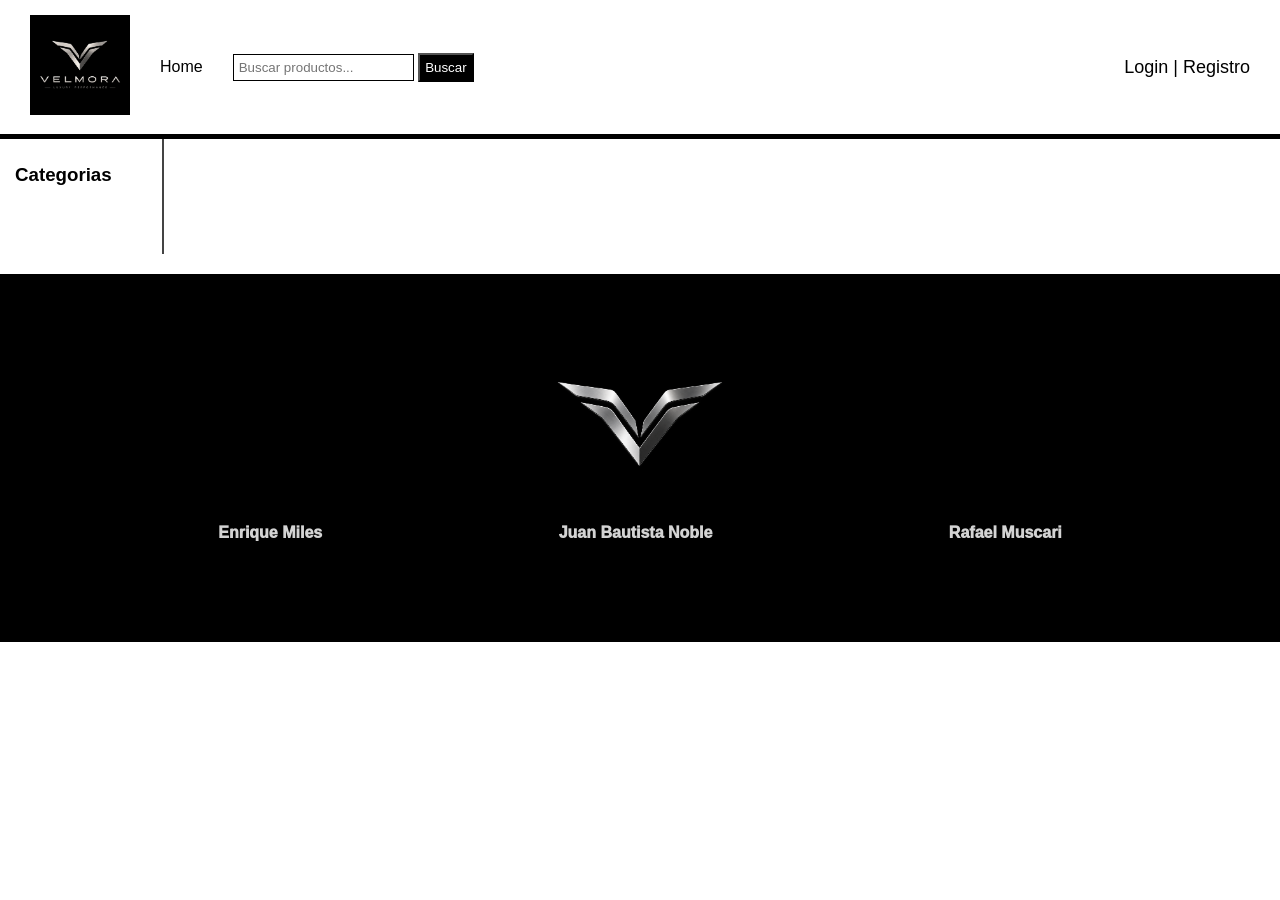
==== commit 3d9e6148: "hice el category" ====
--- a/category.html
+++ b/category.html
@@ -31,95 +31,11 @@
             <ul id="lista-menu" ></ul>
         </nav>
         </div>
-        <div>
-    <section>
-            <h1 class="titulo-nuevos">Nuevos Productos</h1>
-            <div class="nuevos-productos">
-            <article class="producto">
-                <img class="foto" src="./imagenes/26_FRD_MST_RTR_LAUNCH_VHP-Accordion3_v1.avif" alt="mustang">
-                    <h3>2026 Ford Mustang</h3>
-                    <p>Auto deportivo icónico de séptima generación que combina un diseño agresivo de muscle car con tecnología moderna y opciones de motor de alta potencia.</p>
-                    <p><span class="precio">Precio: </span>US$98 000</p>
-                    <p class="ver"><a href="./product.html">Ver Más</a></p>
-            </article>
-            <article class="producto">
-                <img class="foto" src="./imagenes/images.jpg" alt="lamborghini">
-                    <h3>Lamborghini Aventador</h3>
-                    <p>Diseñado para llamar la atención. El Lamborghini Aventador representa la esencia más extrema de
-                        la marca: Motor V12, diseño agresivo y prestaciones impresionantes.</p>
-                    <p><span class="precio">Precio: </span>US$125 000</p>
-                    <p class="ver"><a href="./product.html">Ver Más</a></p>
-            </article>
-            <article class="producto">
-                <img class="foto" src="./imagenes/D_NQ_NP_2X_749563-MLA111535117367_052026-F.webp" alt="foto-BMW">
-                    <h3>BMW Serie</h3>
-                    <p>Una berlina de lujo de tamaño medio que mide más de cinco metros de largo y equilibra a la perfección la deportividad y el confort.</p>
-                    <p><span class="precio">Precio: </span>US$78 500</p>
-                    <p class="ver"><a href="./product.html">Ver Más</a></p>
-            </article>
+        <section>
+            <h1 class="titulo-nuevos" id="titulo-categoria"></h1>
+            <div class="nuevos-productos" id="productos-categoria">
             </div>
         </section>
-        <section class="nuevos-productos">
-            <article class="producto">
-                <img class="foto" src="./imagenes/porsche911.webp" alt="foto-porsche911">
-                <div>
-                    <h3>Porsche 911</h3>
-                    <p>Un ícono que nunca pasa de moda. El Porsche 911 combina diseño atemporal, precisión alemana y un
-                        rendimiento excepcional. Su equilibrio entre deportividad y confort lo convierte en uno de los
-                        deportivos más reconocidos del mundo.</p>
-                    <p><span class="precio">Precio: </span>US$300 000</p>
-                    <p class="ver"><a href="./product.html">Ver Más</a></p>
-                </div>
-            </article>
-            <article class="producto">
-                <img class="foto" src="./imagenes/6389578a-0f70-4051-b32a-111d0149a776.avif" alt="Mclaren">
-                <div>
-                    <h3>Mclaren W1</h3>
-                    <p>Hipercoche híbrido de producción limitada presentado en octubre de 2024.</p>
-                    <p><span class="precio">Precio: </span>US$1 100 000</p>
-                    <p class="ver"><a href="./product.html">Ver Más</a></p>
-                </div>
-            </article>
-            <article class="producto">
-                <img class="foto" src="./imagenes/ferrarifs90.webp" alt="ferrari">
-                    <h3>Ferrari Fs90</h3>
-                    <p>Un superdeportivo diseñado para quienes buscan el maximo rendimiento sin renunciar al lujo italiano.</p>
-                    <p><span class="precio">Precio: </span>US$150 300</p>
-                    <p class="ver"><a href="./product.html">Ver Más</a></p>
-            </article>
-            <article class="producto">
-                <img class="foto" src="./imagenes/D_NQ_NP_2X_921612-MLA115686466792_092026-F.webp" alt="Audi">
-                <div>
-                    <h3>Audi Rs 5 Sedán</h3>
-                    <p>Primer modelo de altas prestaciones de Audi Sport en incorporar tecnología híbrida enchufable.</p>
-                    <p><span class="precio">Precio: </span>US$162 000</p>
-                    <p class="ver"><a href="./product.html">Ver Más</a></p>
-                </div>
-            </article>
-            <article class="producto">
-                <img class="foto" src="./imagenes/bugatti-chiron-1500.jpg" alt="ferrari">
-                    <h3>Buggatti Chiron</h3>
-                    <p>Hiperdeportivo biplaza de dos puertas con motor central-trasero y tracción integral.</p>
-                    <p><span class="precio">Precio: </span>US$1 400 000</p>
-                    <p class="ver"><a href="./product.html">Ver Más</a></p>
-            </article>
-            <article class="producto">
-                <img class="foto" src="./imagenes/mazda-mx.avif" alt="mazda">
-                    <h3>Mazda MX-5 Miata</h3>
-                    <p>Famoso por su ligereza, bajo costo y extrema diversión al conducir.</p>
-                    <p><span class="precio">Precio: </span>US$156 900</p>
-                    <p class="ver"><a href="./product.html">Ver Más</a></p>
-            </article>
-            <article class="producto">
-                <img class="foto" src="./imagenes/mercedes.jpg" alt="foto-mercedes">
-                    <h3>Mercedes-AMG A 45 S</h3>
-                    <p>Considerado históricamente uno de los hot-hatches más radicales y potentes del mundo gracias a su impresionante nivel de ingeniería.</p>
-                    <p><span class="precio">Precio: </span>US$150 000</p>
-                    <p class="ver"><a href="./product.html">Ver Más</a></p>
-            </article>
-            </div>
-        </section>
-        </div>
         </main>
     <footer>
         <div class="logo-sinnombre"><img src="./imagenes/logo.png" alt="logo"></div>
--- a/css/style.css
+++ b/css/style.css
@@ -84,6 +84,7 @@
 
 .menu-li{
     margin: 10px;
+    text-transform: uppercase;
 }
 
 
@@ -107,6 +108,7 @@
 .titulo-nuevos{
     padding: 100px 60px 15px;
     font-size: 35px; 
+    text-transform: uppercase;
 }
 
 .producto{
@@ -114,7 +116,7 @@
     background-color:  rgb(215, 215, 215);
     border-radius: 20px;
     width: 310px;
-    padding: 15px;
+    padding: 25px;
 }
 
 .foto{
@@ -133,7 +135,7 @@
     background-color: #444;
     padding: 10px;
     width: 75px;
-    margin: 15px 0px;
+    color: white;
 }
 
 .ver a{
@@ -150,6 +152,7 @@
     padding: 100px 60px 15px;
     font-size: 35px;
     margin-top: 50px;
+    text-transform: uppercase;
 }
 
 .destacado{
@@ -158,12 +161,13 @@
     border-radius: 20px;
     border: 2px solid rgb(215, 215, 215);
     width: 310px;
-    padding: 15px;
+    padding: 25px;
 }
 
 footer{
     background-color: black;
     padding: 50px 100px 100px;
+    margin-top: 20px;
 }
 
 .logo-sinnombre{
@@ -212,6 +216,7 @@
 
 .producto-uni{
     display: flex;
+    justify-content: center;
     margin: 50px;
 }
 .carrera{
@@ -228,6 +233,10 @@
     width: 1000px;
 }
 
+.caracter{
+    margin: 10px;
+}
+
 .fuente{
     font-weight:bold ;
     margin: 5px 0;
